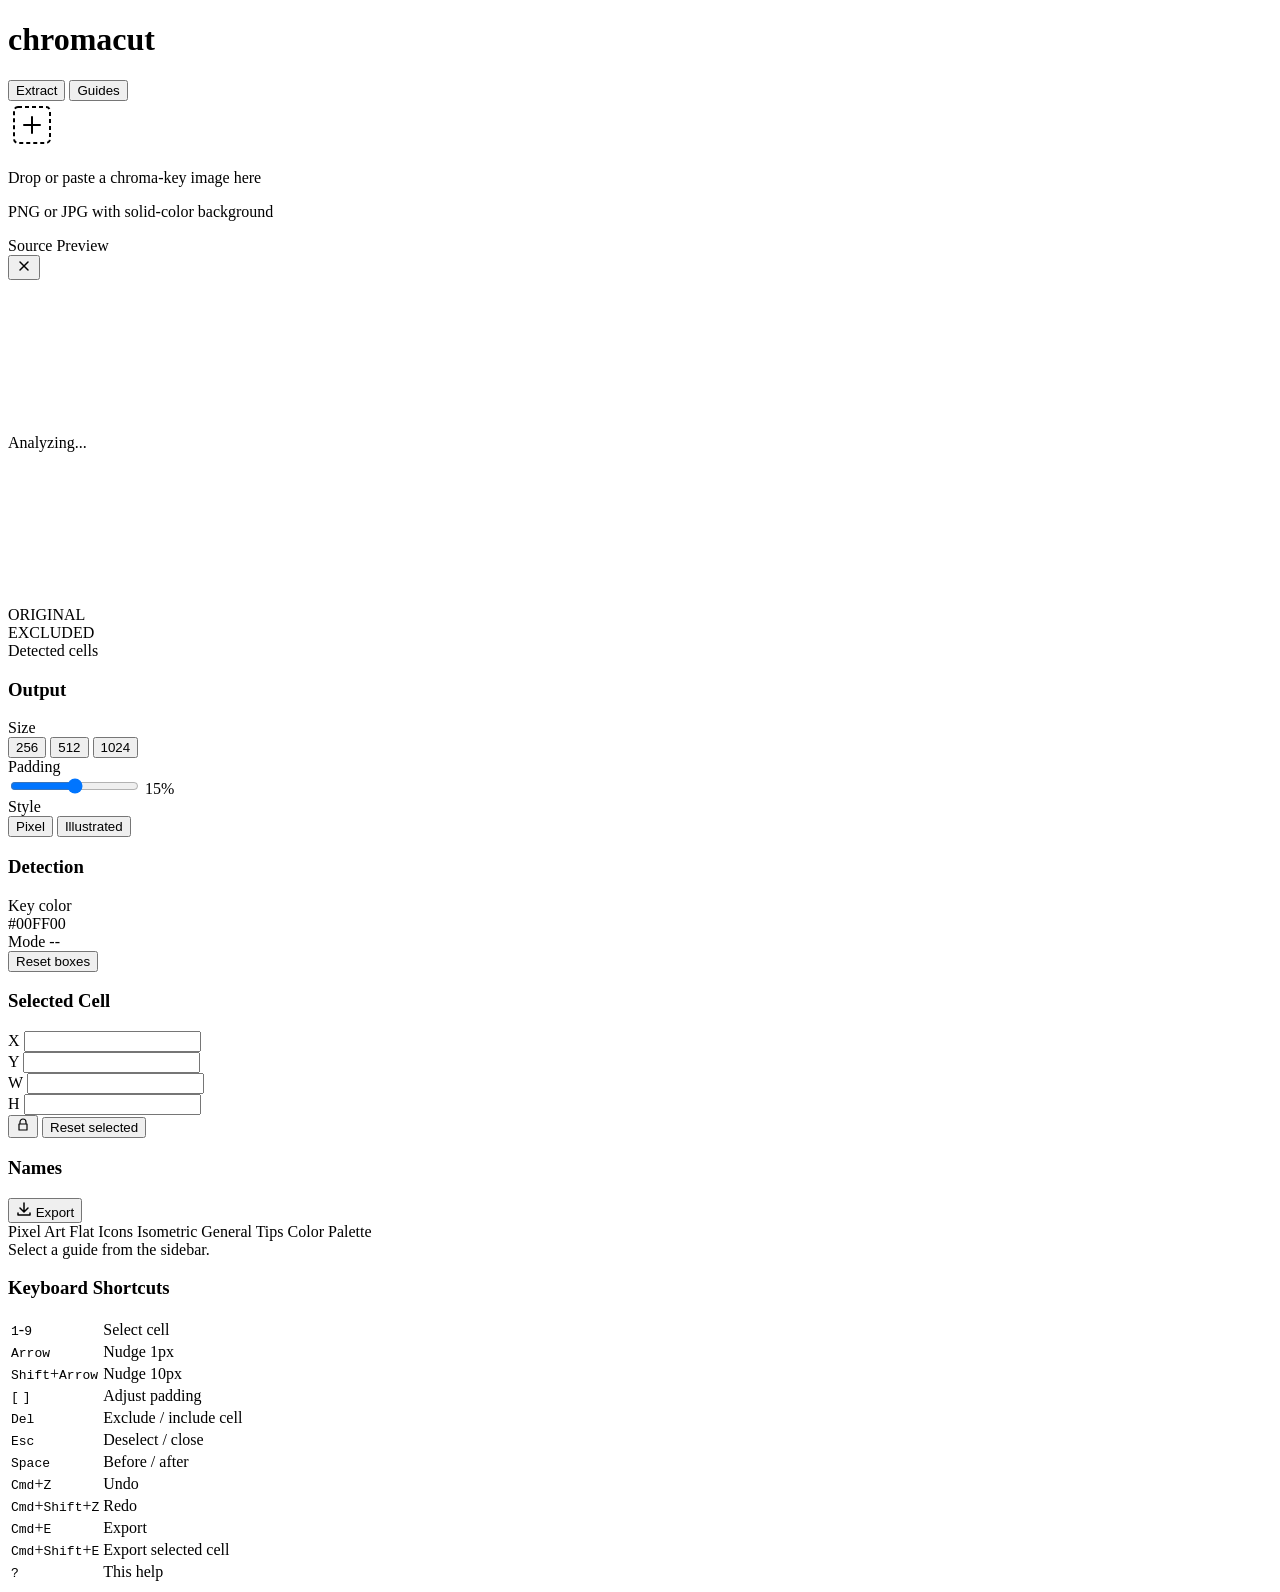
==== src/chromacut/static/index.html @ bad2568a "feat(ui): add Cmd+Shift+E to export only the selected cell" ====
<!DOCTYPE html>
<html lang="en">
<head>
    <meta charset="UTF-8">
    <meta name="viewport" content="width=device-width, initial-scale=1.0">
    <title>chromacut</title>
    <link rel="preconnect" href="https://fonts.googleapis.com">
    <link rel="preconnect" href="https://fonts.gstatic.com" crossorigin>
    <link href="https://fonts.googleapis.com/css2?family=DM+Mono:wght@300;400;500&family=Outfit:wght@300;400;500;600;700&display=swap" rel="stylesheet">
    <link rel="stylesheet" href="/static/style.css">
</head>
<body>
    <!-- Header -->
    <header class="app-header">
        <div class="logo">
            <span class="logo-icon"></span>
            <h1>chromacut</h1>
        </div>
        <nav class="tab-bar">
            <button class="tab active" data-tab="extract">Extract</button>
            <button class="tab" data-tab="guides">Guides</button>
        </nav>
        <div class="header-spacer"></div>
    </header>

    <!-- Extract Tab -->
    <main id="tab-extract" class="tab-content active">
        <!-- Drop zone (shown when no image loaded) -->
        <div id="drop-zone" class="drop-zone">
            <div class="drop-zone-inner">
                <div class="drop-icon">
                    <svg width="48" height="48" viewBox="0 0 48 48" fill="none">
                        <rect x="6" y="6" width="36" height="36" rx="4" stroke="currentColor" stroke-width="2" stroke-dasharray="4 3"/>
                        <path d="M24 16v16M16 24h16" stroke="currentColor" stroke-width="2" stroke-linecap="round"/>
                    </svg>
                </div>
                <p class="drop-text">Drop or paste a chroma-key image here</p>
                <p class="drop-hint">PNG or JPG with solid-color background</p>
                <input type="file" id="file-input" accept="image/png,image/jpeg,image/webp" hidden>
            </div>
        </div>

        <!-- Workspace (shown after image loaded) -->
        <div id="workspace" class="workspace hidden">
            <div class="workspace-layout">
                <!-- Preview area -->
                <div class="preview-area">
                    <div class="preview-header">
                        <div class="preview-labels">
                            <span class="preview-label">Source</span>
                            <span class="preview-label">Preview</span>
                        </div>
                        <button id="btn-new" class="btn-icon" title="Load new image">
                            <svg width="16" height="16" viewBox="0 0 16 16" fill="none">
                                <path d="M4 4L12 12M12 4L4 12" stroke="currentColor" stroke-width="1.5" stroke-linecap="round"/>
                            </svg>
                        </button>
                    </div>
                    <div class="preview-panels">
                        <div class="preview-panel source-panel">
                            <div class="canvas-stack">
                                <canvas id="source-canvas"></canvas>
                                <canvas id="overlay-canvas" class="overlay"></canvas>
                            </div>
                            <div id="loading-overlay" class="loading-overlay hidden">
                                <div class="spinner"></div>
                                <span class="loading-text">Analyzing...</span>
                            </div>
                        </div>
                        <div class="preview-panel result-panel">
                            <div class="checkerboard">
                                <canvas id="result-canvas"></canvas>
                            </div>
                            <div id="before-after-badge" class="before-after-badge hidden">ORIGINAL</div>
                            <div id="excluded-badge" class="excluded-badge hidden">EXCLUDED</div>
                        </div>
                    </div>

                    <!-- Grid thumbnails (shown in grid mode) -->
                    <div id="cell-strip" class="cell-strip hidden">
                        <div class="cell-strip-label">Detected cells</div>
                        <div id="cell-thumbnails" class="cell-thumbnails"></div>
                    </div>
                </div>

                <!-- Settings sidebar -->
                <aside class="settings-panel">
                    <div class="settings-section">
                        <h3 class="settings-title">Output</h3>
                        <div class="setting-row">
                            <label>Size</label>
                            <div class="btn-group" data-setting="output_size">
                                <button data-value="256">256</button>
                                <button data-value="512" class="active">512</button>
                                <button data-value="1024">1024</button>
                            </div>
                        </div>
                        <div class="setting-row">
                            <label>Padding</label>
                            <div class="slider-row">
                                <input type="range" id="padding-slider" min="0" max="30" value="15" step="1">
                                <span id="padding-value" class="mono-value">15%</span>
                            </div>
                        </div>
                        <div class="setting-row">
                            <label>Style</label>
                            <div class="btn-group" data-setting="art_style">
                                <button data-value="pixel" class="active">Pixel</button>
                                <button data-value="illustrated">Illustrated</button>
                            </div>
                        </div>
                    </div>

                    <div class="settings-section">
                        <h3 class="settings-title">Detection</h3>
                        <div class="setting-row">
                            <label>Key color</label>
                            <div class="color-display">
                                <span id="key-color-swatch" class="color-swatch"></span>
                                <span id="key-color-hex" class="mono-value">#00FF00</span>
                            </div>
                        </div>
                        <div class="setting-row">
                            <label>Mode</label>
                            <span id="detect-mode" class="mono-value">--</span>
                        </div>
                    </div>

                    <div class="settings-section">
                        <button id="btn-reset-boxes" class="btn-reset">Reset boxes</button>
                    </div>

                    <div id="selected-cell-section" class="settings-section selected-cell-section hidden">
                        <h3 class="settings-title">Selected Cell <span id="selected-cell-num" class="selected-cell-num"></span></h3>
                        <div class="cell-inputs-grid">
                            <div class="cell-input-field">
                                <label>X</label>
                                <input type="number" id="cell-input-x" min="0" step="1">
                            </div>
                            <div class="cell-input-field">
                                <label>Y</label>
                                <input type="number" id="cell-input-y" min="0" step="1">
                            </div>
                            <div class="cell-input-field">
                                <label>W</label>
                                <input type="number" id="cell-input-w" min="20" step="1">
                            </div>
                            <div class="cell-input-field">
                                <label>H</label>
                                <input type="number" id="cell-input-h" min="20" step="1">
                            </div>
                        </div>
                        <button id="btn-aspect-lock" class="aspect-lock" title="Lock aspect ratio">
                            <svg width="14" height="14" viewBox="0 0 14 14" fill="none">
                                <path class="lock-linked" d="M4 5V4a3 3 0 0 1 6 0v1M3 6h8v6H3z" stroke="currentColor" stroke-width="1.2" stroke-linecap="round" stroke-linejoin="round"/>
                            </svg>
                        </button>
                        <button id="btn-reset-selected" class="btn-reset">Reset selected</button>
                    </div>

                    <div class="settings-section">
                        <h3 class="settings-title">Names</h3>
                        <div id="name-fields" class="name-fields"></div>
                    </div>

                    <div class="settings-section export-section">
                        <button id="btn-export" class="btn-export">
                            <svg width="16" height="16" viewBox="0 0 16 16" fill="none">
                                <path d="M8 2v8M4 7l4 4 4-4" stroke="currentColor" stroke-width="1.5" stroke-linecap="round" stroke-linejoin="round"/>
                                <path d="M2 12v2h12v-2" stroke="currentColor" stroke-width="1.5" stroke-linecap="round" stroke-linejoin="round"/>
                            </svg>
                            Export
                        </button>
                        <div id="export-status" class="export-status"></div>
                    </div>
                </aside>
            </div>
        </div>
    </main>

    <!-- Guides Tab -->
    <main id="tab-guides" class="tab-content">
        <div class="guides-layout">
            <nav class="guides-sidebar">
                <a class="guide-link active" data-guide="pixel-art">Pixel Art</a>
                <a class="guide-link" data-guide="flat-icons">Flat Icons</a>
                <a class="guide-link" data-guide="isometric">Isometric</a>
                <a class="guide-link" data-guide="general-tips">General Tips</a>
                <a class="guide-link" data-guide="color-palette">Color Palette</a>
            </nav>
            <article id="guide-content" class="guide-content">
                <div class="guide-placeholder">Select a guide from the sidebar.</div>
            </article>
        </div>
    </main>

    <!-- Shortcut help overlay -->
    <div id="shortcut-overlay" class="shortcut-overlay hidden">
        <div class="shortcut-card">
            <h3 class="shortcut-title">Keyboard Shortcuts</h3>
            <table class="shortcut-table">
                <tr><td><kbd>1</kbd>-<kbd>9</kbd></td><td>Select cell</td></tr>
                <tr><td><kbd>Arrow</kbd></td><td>Nudge 1px</td></tr>
                <tr><td><kbd>Shift</kbd>+<kbd>Arrow</kbd></td><td>Nudge 10px</td></tr>
                <tr><td><kbd>[</kbd> <kbd>]</kbd></td><td>Adjust padding</td></tr>
                <tr><td><kbd>Del</kbd></td><td>Exclude / include cell</td></tr>
                <tr><td><kbd>Esc</kbd></td><td>Deselect / close</td></tr>
                <tr><td><kbd>Space</kbd></td><td>Before / after</td></tr>
                <tr><td><kbd>Cmd</kbd>+<kbd>Z</kbd></td><td>Undo</td></tr>
                <tr><td><kbd>Cmd</kbd>+<kbd>Shift</kbd>+<kbd>Z</kbd></td><td>Redo</td></tr>
                <tr><td><kbd>Cmd</kbd>+<kbd>E</kbd></td><td>Export</td></tr>
                <tr><td><kbd>Cmd</kbd>+<kbd>Shift</kbd>+<kbd>E</kbd></td><td>Export selected cell</td></tr>
                <tr><td><kbd>?</kbd></td><td>This help</td></tr>
            </table>
        </div>
    </div>

    <script type="module" src="/static/js/app.js"></script>
</body>
</html>
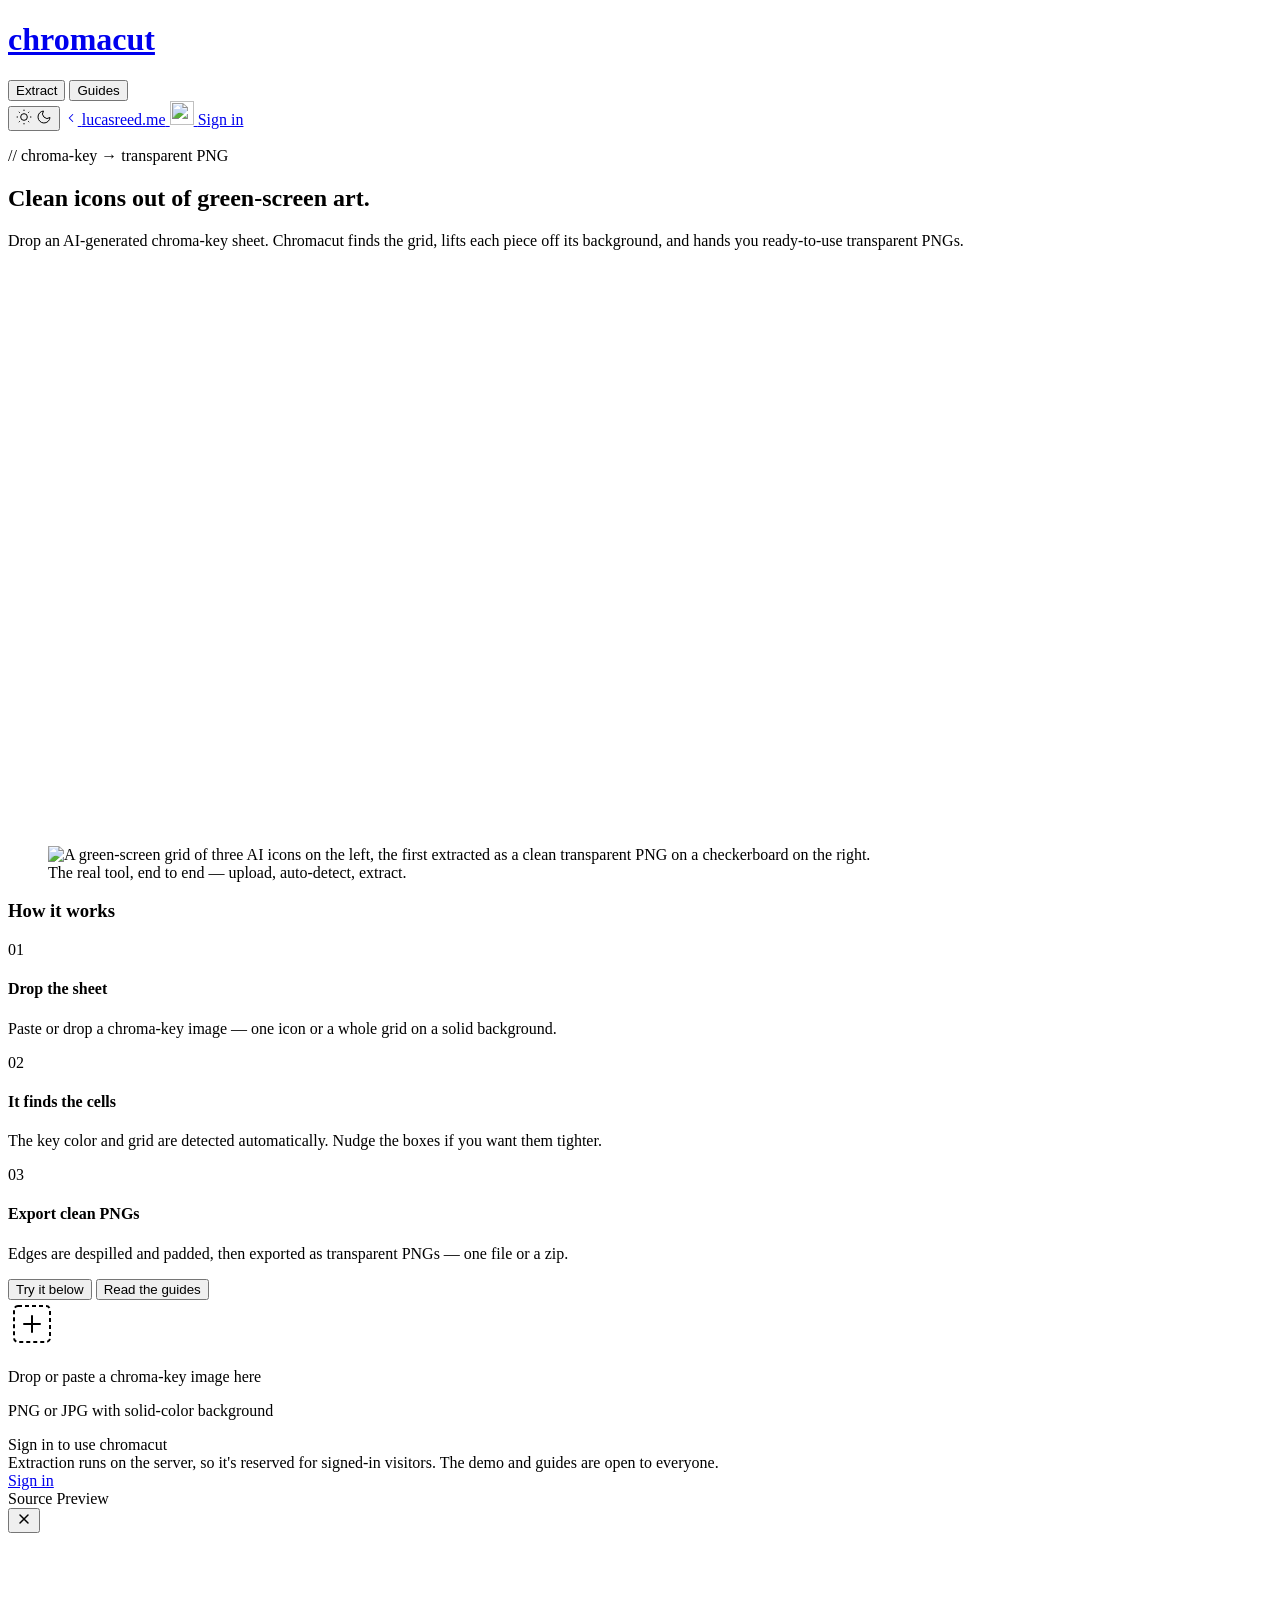
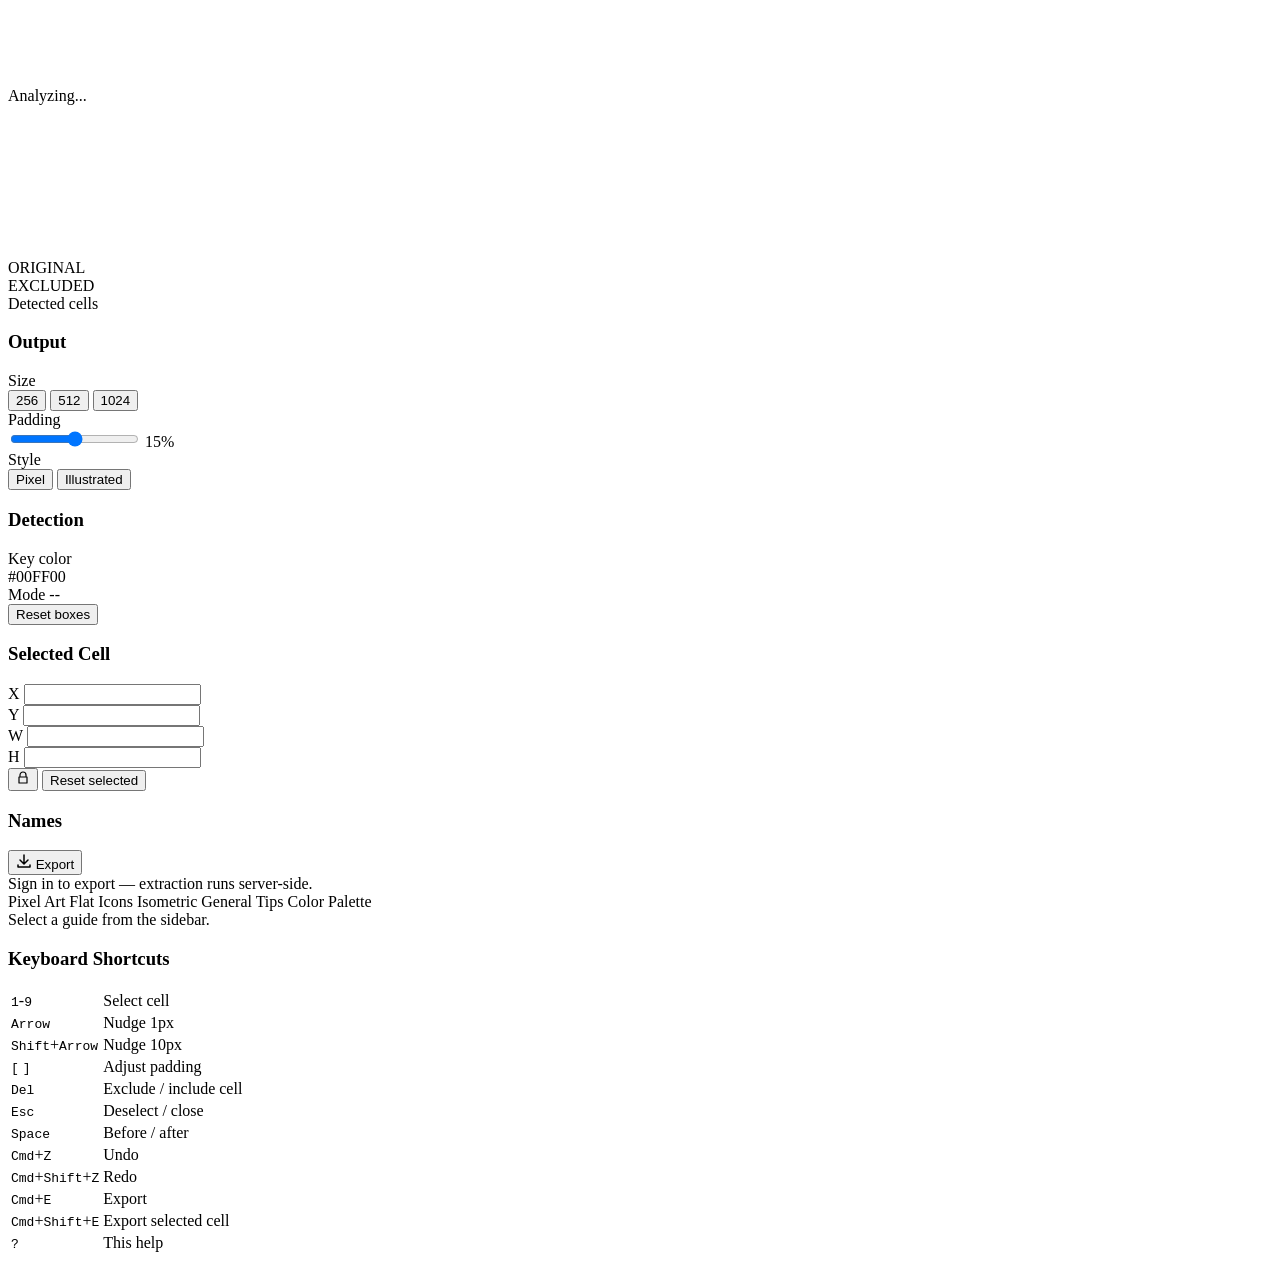
==== commit 9e7878e0: "feat(frontend): reskin chromacut to the lucasreed.me umbrella identity Adopt the umbrella design sys" ====
--- a/src/chromacut/static/index.html
+++ b/src/chromacut/static/index.html
@@ -3,25 +3,124 @@
 <head>
     <meta charset="UTF-8">
     <meta name="viewport" content="width=device-width, initial-scale=1.0">
-    <title>chromacut</title>
+    <title>chromacut — clean PNGs from chroma-key art</title>
+    <meta name="description" content="Drop an AI-generated chroma-key image, get clean transparent PNGs. Auto-detects the grid, despills the edges, exports icon-ready files.">
+    <!-- Theme init before stylesheets to prevent FOUC (umbrella pattern). -->
+    <script>
+      (function () {
+        var stored = null;
+        try { stored = localStorage.getItem('theme'); } catch (e) {}
+        var prefersDark = !window.matchMedia
+          || window.matchMedia('(prefers-color-scheme: dark)').matches;
+        var theme = stored || (prefersDark ? 'dark' : 'light');
+        document.documentElement.setAttribute('data-theme', theme);
+      })();
+    </script>
     <link rel="preconnect" href="https://fonts.googleapis.com">
     <link rel="preconnect" href="https://fonts.gstatic.com" crossorigin>
-    <link href="https://fonts.googleapis.com/css2?family=DM+Mono:wght@300;400;500&family=Outfit:wght@300;400;500;600;700&display=swap" rel="stylesheet">
-    <link rel="stylesheet" href="/static/style.css">
+    <link href="https://fonts.googleapis.com/css2?family=Bricolage+Grotesque:opsz,wght@12..96,200..800&family=Plus+Jakarta+Sans:wght@400;500;600;700&family=JetBrains+Mono:wght@400;500;600&display=swap" rel="stylesheet">
+    <!-- chromacut's own tokens (RELATIVE) — umbrella values, works standalone. -->
+    <link rel="stylesheet" href="static/tokens.css">
+    <link rel="stylesheet" href="static/style.css">
+    <!-- Shared umbrella chip (ABSOLUTE) — served by admin behind the umbrella;
+         404s harmlessly when run standalone (chip simply doesn't hydrate). -->
+    <link rel="stylesheet" href="/static/_shared/identity-chip.css">
+    <script src="/static/_shared/identity-chip.js" defer></script>
 </head>
 <body>
     <!-- Header -->
     <header class="app-header">
-        <div class="logo">
+        <a class="logo" href="#top">
             <span class="logo-icon"></span>
             <h1>chromacut</h1>
-        </div>
+        </a>
         <nav class="tab-bar">
             <button class="tab active" data-tab="extract">Extract</button>
             <button class="tab" data-tab="guides">Guides</button>
         </nav>
-        <div class="header-spacer"></div>
+        <div class="header-spacer">
+            <!-- Theme toggle (umbrella sun/moon glyphs) -->
+            <button class="theme-toggle" data-action="toggle-theme" aria-label="Toggle theme">
+                <svg class="icon-sun" width="16" height="16" viewBox="0 0 24 24" fill="none" stroke="currentColor" stroke-width="1.5" aria-hidden="true">
+                    <circle cx="12" cy="12" r="5"/>
+                    <line x1="12" y1="1" x2="12" y2="3"/><line x1="12" y1="21" x2="12" y2="23"/>
+                    <line x1="4.22" y1="4.22" x2="5.64" y2="5.64"/><line x1="18.36" y1="18.36" x2="19.78" y2="19.78"/>
+                    <line x1="1" y1="12" x2="3" y2="12"/><line x1="21" y1="12" x2="23" y2="12"/>
+                    <line x1="4.22" y1="19.78" x2="5.64" y2="18.36"/><line x1="18.36" y1="5.64" x2="19.78" y2="4.22"/>
+                </svg>
+                <svg class="icon-moon" width="16" height="16" viewBox="0 0 24 24" fill="none" stroke="currentColor" stroke-width="1.5" aria-hidden="true">
+                    <path d="M21 12.79A9 9 0 1 1 11.21 3 7 7 0 0 0 21 12.79z"/>
+                </svg>
+            </button>
+            <!-- Return to the umbrella -->
+            <a class="umbrella-home" href="/" aria-label="Back to lucasreed.me">
+                <svg width="14" height="14" viewBox="0 0 24 24" fill="none" stroke="currentColor" stroke-width="1.8" aria-hidden="true">
+                    <path d="M15 18l-6-6 6-6" stroke-linecap="round" stroke-linejoin="round"/>
+                </svg>
+                <span class="umbrella-home__label">lucasreed.me</span>
+            </a>
+            <!-- Identity chip placeholder — hydrated by identity-chip.js behind the umbrella. -->
+            <a class="identity-chip" href="/login" data-state="loading" aria-label="Sign in">
+                <img class="identity-chip__avatar" src="/static/_shared/_guest.png" alt="" width="24" height="24">
+                <span class="identity-chip__label">Sign in</span>
+            </a>
+        </div>
     </header>
+
+    <!-- Public landing (visible to everyone; shown only on the Extract tab) -->
+    <section id="landing" class="landing" data-tab-panel="extract">
+        <div class="landing-hero" id="top">
+            <p class="landing-eyebrow">// chroma-key → transparent PNG</p>
+            <h2>Clean icons out of <span class="accent">green-screen</span> art.</h2>
+            <p class="landing-lede">
+                Drop an AI-generated chroma-key sheet. Chromacut finds the grid,
+                lifts each piece off its background, and hands you ready-to-use
+                transparent PNGs.
+            </p>
+            <div class="landing-hero-divider"></div>
+        </div>
+
+        <figure class="chromacut-demo" aria-label="Chromacut turning an AI chroma-key grid into clean transparent PNGs">
+            <video
+                class="chromacut-demo__video"
+                autoplay loop muted playsinline preload="metadata"
+                poster="static/chromacut-demo-poster.webp"
+                width="960" height="576">
+                <source src="static/chromacut-demo.mp4" type="video/mp4; codecs=av01" />
+            </video>
+            <img
+                class="chromacut-demo__poster"
+                src="static/chromacut-demo-poster.webp"
+                alt="A green-screen grid of three AI icons on the left, the first extracted as a clean transparent PNG on a checkerboard on the right."
+                width="960" height="576" loading="lazy" decoding="async" />
+            <figcaption class="chromacut-demo__caption">The real tool, end to end — upload, auto-detect, extract.</figcaption>
+        </figure>
+
+        <div class="how-it-works">
+            <h3>How it works</h3>
+            <div class="how-grid">
+                <div class="how-step">
+                    <div class="how-step__num">01</div>
+                    <h4>Drop the sheet</h4>
+                    <p>Paste or drop a chroma-key image — one icon or a whole grid on a solid background.</p>
+                </div>
+                <div class="how-step">
+                    <div class="how-step__num">02</div>
+                    <h4>It finds the cells</h4>
+                    <p>The key color and grid are detected automatically. Nudge the boxes if you want them tighter.</p>
+                </div>
+                <div class="how-step">
+                    <div class="how-step__num">03</div>
+                    <h4>Export clean PNGs</h4>
+                    <p>Edges are despilled and padded, then exported as transparent PNGs — one file or a zip.</p>
+                </div>
+            </div>
+            <div class="landing-cta">
+                <button class="landing-btn landing-btn--primary" data-action="open-tool" type="button">Try it below</button>
+                <button class="landing-btn landing-btn--ghost" data-action="open-guides" type="button">Read the guides</button>
+            </div>
+        </div>
+    </section>
 
     <!-- Extract Tab -->
     <main id="tab-extract" class="tab-content active">
@@ -38,6 +137,12 @@
                 <p class="drop-hint">PNG or JPG with solid-color background</p>
                 <input type="file" id="file-input" accept="image/png,image/jpeg,image/webp" hidden>
             </div>
+            <!-- Anonymous gate: explains the sign-in requirement up front. -->
+            <div class="gate-banner" id="gate-banner">
+                <div class="gate-banner__title">Sign in to use chromacut</div>
+                <div class="gate-banner__body">Extraction runs on the server, so it's reserved for signed-in visitors. The demo and guides are open to everyone.</div>
+                <a class="gate-banner__cta" id="gate-banner-cta" href="/login">Sign in</a>
+            </div>
         </div>
 
         <!-- Workspace (shown after image loaded) -->
@@ -171,6 +276,10 @@
                             </svg>
                             Export
                         </button>
+                        <div class="gate-note" id="export-gate-note">
+                            <span class="gate-note__dot"></span>
+                            <span>Sign in to export — extraction runs server-side.</span>
+                        </div>
                         <div id="export-status" class="export-status"></div>
                     </div>
                 </aside>
@@ -215,6 +324,6 @@
         </div>
     </div>
 
-    <script type="module" src="/static/js/app.js"></script>
+    <script type="module" src="static/js/app.js"></script>
 </body>
 </html>
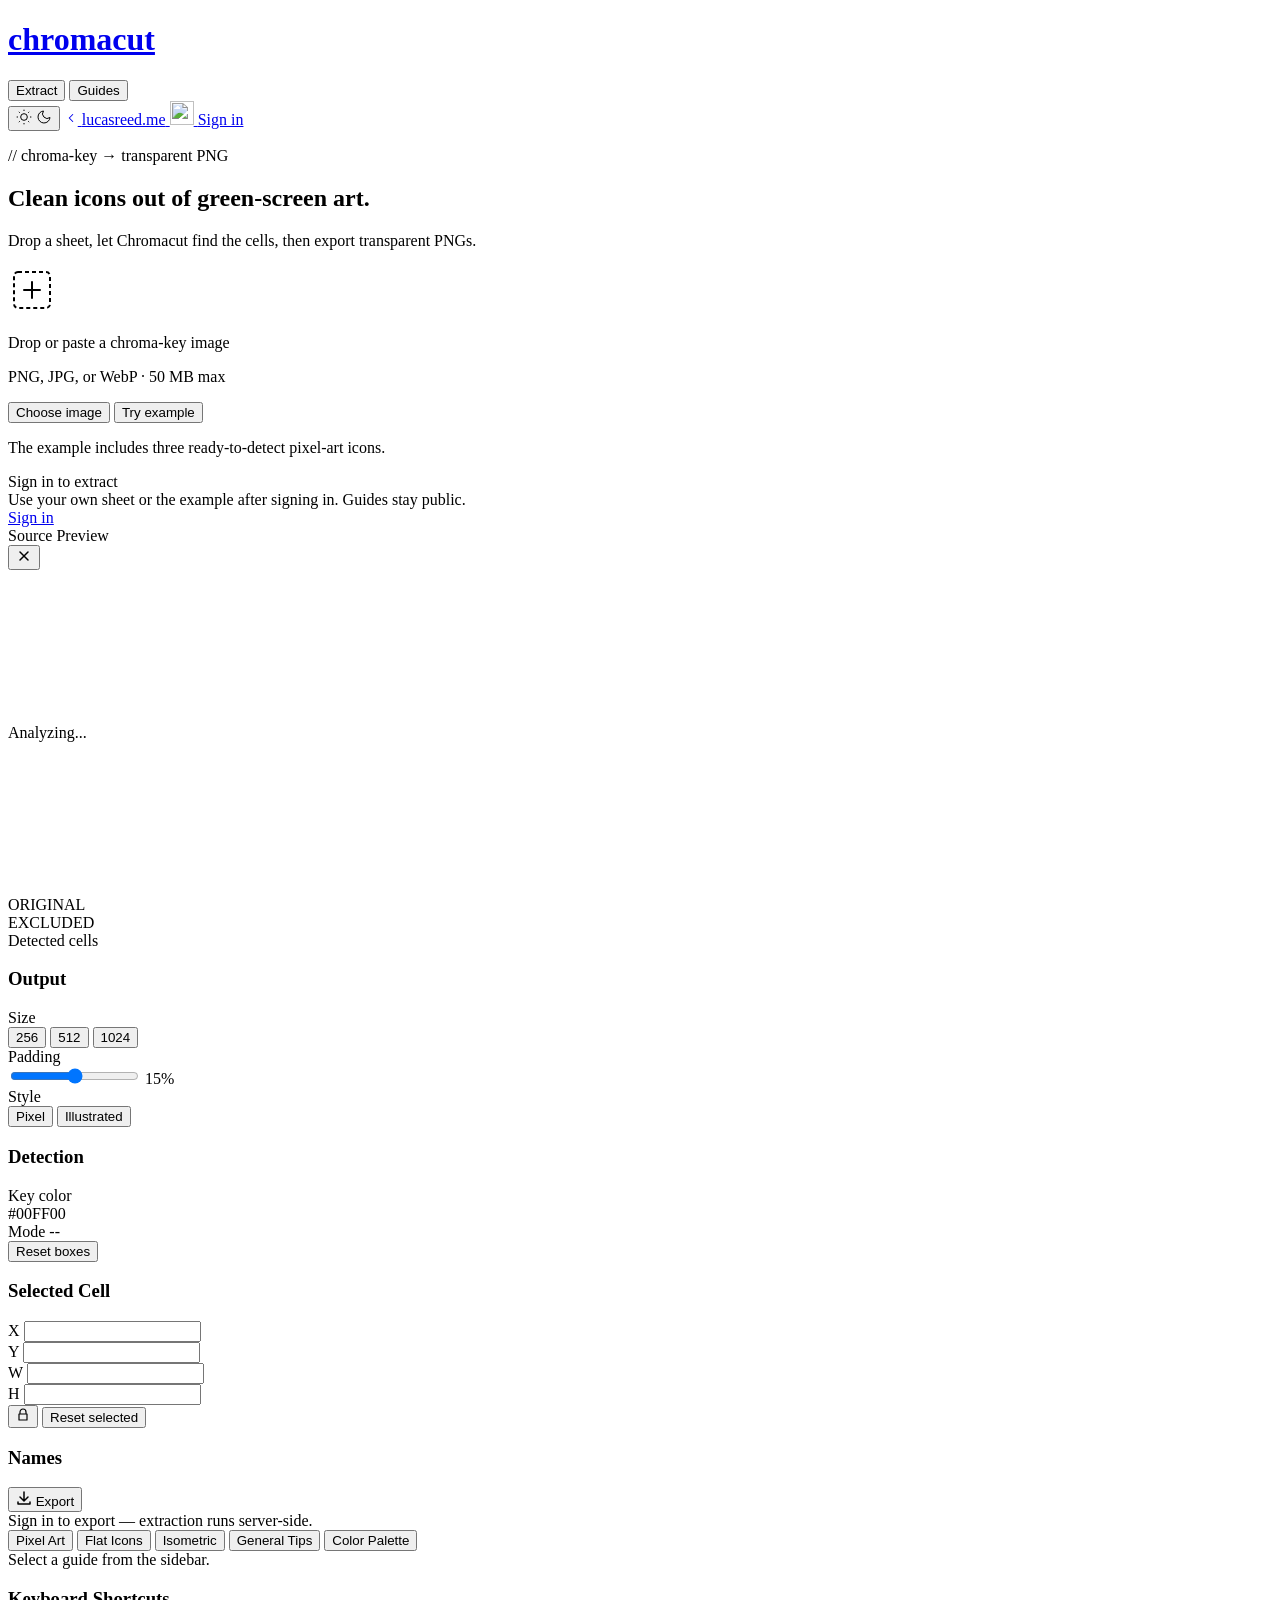
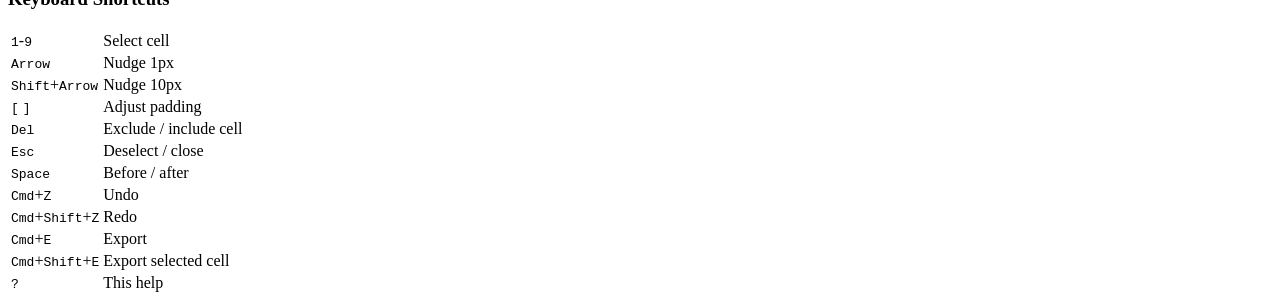
==== commit 28d74ca5: "feat(ui): streamline extractor onboarding" ====
--- a/src/chromacut/static/index.html
+++ b/src/chromacut/static/index.html
@@ -19,9 +19,11 @@
     <link rel="preconnect" href="https://fonts.googleapis.com">
     <link rel="preconnect" href="https://fonts.gstatic.com" crossorigin>
     <link href="https://fonts.googleapis.com/css2?family=Bricolage+Grotesque:opsz,wght@12..96,200..800&family=Plus+Jakarta+Sans:wght@400;500;600;700&family=JetBrains+Mono:wght@400;500;600&display=swap" rel="stylesheet">
-    <!-- chromacut's own tokens (RELATIVE) — umbrella values, works standalone. -->
-    <link rel="stylesheet" href="static/tokens.css">
-    <link rel="stylesheet" href="static/style.css">
+    <!-- chromacut's own tokens (RELATIVE) — umbrella values, works standalone.
+         ?v= cache-busts behind Cloudflare (these are served by the chromacut
+         container, unhashed; bump the version when style/token CSS changes). -->
+    <link rel="stylesheet" href="static/tokens.css?v=18">
+    <link rel="stylesheet" href="static/style.css?v=21">
     <!-- Shared umbrella chip (ABSOLUTE) — served by admin behind the umbrella;
          404s harmlessly when run standalone (chip simply doesn't hydrate). -->
     <link rel="stylesheet" href="/static/_shared/identity-chip.css">
@@ -29,14 +31,14 @@
 </head>
 <body>
     <!-- Header -->
-    <header class="app-header">
+    <header class="app-header" data-surface="chromacut">
         <a class="logo" href="#top">
             <span class="logo-icon"></span>
             <h1>chromacut</h1>
         </a>
-        <nav class="tab-bar">
-            <button class="tab active" data-tab="extract">Extract</button>
-            <button class="tab" data-tab="guides">Guides</button>
+        <nav class="tab-bar" role="tablist" aria-label="Chromacut views">
+            <button id="tab-extract-button" class="tab active" data-tab="extract" type="button" role="tab" aria-selected="true" aria-controls="tab-extract">Extract</button>
+            <button id="tab-guides-button" class="tab" data-tab="guides" type="button" role="tab" aria-selected="false" aria-controls="tab-guides">Guides</button>
         </nav>
         <div class="header-spacer">
             <!-- Theme toggle (umbrella sun/moon glyphs) -->
@@ -67,82 +69,41 @@
         </div>
     </header>
 
-    <!-- Public landing (visible to everyone; shown only on the Extract tab) -->
-    <section id="landing" class="landing" data-tab-panel="extract">
-        <div class="landing-hero" id="top">
-            <p class="landing-eyebrow">// chroma-key → transparent PNG</p>
-            <h2>Clean icons out of <span class="accent">green-screen</span> art.</h2>
-            <p class="landing-lede">
-                Drop an AI-generated chroma-key sheet. Chromacut finds the grid,
-                lifts each piece off its background, and hands you ready-to-use
-                transparent PNGs.
-            </p>
-            <div class="landing-hero-divider"></div>
-        </div>
-
-        <figure class="chromacut-demo" aria-label="Chromacut turning an AI chroma-key grid into clean transparent PNGs">
-            <video
-                class="chromacut-demo__video"
-                autoplay loop muted playsinline preload="metadata"
-                poster="static/chromacut-demo-poster.webp"
-                width="960" height="576">
-                <source src="static/chromacut-demo.mp4" type="video/mp4; codecs=av01" />
-            </video>
-            <img
-                class="chromacut-demo__poster"
-                src="static/chromacut-demo-poster.webp"
-                alt="A green-screen grid of three AI icons on the left, the first extracted as a clean transparent PNG on a checkerboard on the right."
-                width="960" height="576" loading="lazy" decoding="async" />
-            <figcaption class="chromacut-demo__caption">The real tool, end to end — upload, auto-detect, extract.</figcaption>
-        </figure>
-
-        <div class="how-it-works">
-            <h3>How it works</h3>
-            <div class="how-grid">
-                <div class="how-step">
-                    <div class="how-step__num">01</div>
-                    <h4>Drop the sheet</h4>
-                    <p>Paste or drop a chroma-key image — one icon or a whole grid on a solid background.</p>
-                </div>
-                <div class="how-step">
-                    <div class="how-step__num">02</div>
-                    <h4>It finds the cells</h4>
-                    <p>The key color and grid are detected automatically. Nudge the boxes if you want them tighter.</p>
-                </div>
-                <div class="how-step">
-                    <div class="how-step__num">03</div>
-                    <h4>Export clean PNGs</h4>
-                    <p>Edges are despilled and padded, then exported as transparent PNGs — one file or a zip.</p>
-                </div>
-            </div>
-            <div class="landing-cta">
-                <button class="landing-btn landing-btn--primary" data-action="open-tool" type="button">Try it below</button>
-                <button class="landing-btn landing-btn--ghost" data-action="open-guides" type="button">Read the guides</button>
-            </div>
-        </div>
-    </section>
-
     <!-- Extract Tab -->
-    <main id="tab-extract" class="tab-content active">
+    <main id="tab-extract" class="tab-content active" role="tabpanel" aria-labelledby="tab-extract-button">
         <!-- Drop zone (shown when no image loaded) -->
         <div id="drop-zone" class="drop-zone">
-            <div class="drop-zone-inner">
-                <div class="drop-icon">
-                    <svg width="48" height="48" viewBox="0 0 48 48" fill="none">
-                        <rect x="6" y="6" width="36" height="36" rx="4" stroke="currentColor" stroke-width="2" stroke-dasharray="4 3"/>
-                        <path d="M24 16v16M16 24h16" stroke="currentColor" stroke-width="2" stroke-linecap="round"/>
-                    </svg>
-                </div>
-                <p class="drop-text">Drop or paste a chroma-key image here</p>
-                <p class="drop-hint">PNG or JPG with solid-color background</p>
-                <input type="file" id="file-input" accept="image/png,image/jpeg,image/webp" hidden>
-            </div>
-            <!-- Anonymous gate: explains the sign-in requirement up front. -->
-            <div class="gate-banner" id="gate-banner">
-                <div class="gate-banner__title">Sign in to use chromacut</div>
-                <div class="gate-banner__body">Extraction runs on the server, so it's reserved for signed-in visitors. The demo and guides are open to everyone.</div>
-                <a class="gate-banner__cta" id="gate-banner-cta" href="/login">Sign in</a>
-            </div>
+            <section class="extract-start" aria-labelledby="extract-title">
+                <div class="extract-intro" id="top">
+                    <p class="extract-eyebrow">// chroma-key → transparent PNG</p>
+                    <h2 id="extract-title">Clean icons out of <span>green-screen</span> art.</h2>
+                    <p>Drop a sheet, let Chromacut find the cells, then export transparent PNGs.</p>
+                </div>
+
+                <div class="drop-zone-inner">
+                    <div class="drop-icon">
+                        <svg width="48" height="48" viewBox="0 0 48 48" fill="none" aria-hidden="true">
+                            <rect x="6" y="6" width="36" height="36" rx="4" stroke="currentColor" stroke-width="2" stroke-dasharray="4 3"/>
+                            <path d="M24 16v16M16 24h16" stroke="currentColor" stroke-width="2" stroke-linecap="round"/>
+                        </svg>
+                    </div>
+                    <p class="drop-text">Drop or paste a chroma-key image</p>
+                    <p class="drop-hint">PNG, JPG, or WebP · 50 MB max</p>
+                    <div class="drop-actions">
+                        <button id="btn-choose" class="drop-action drop-action--primary" type="button">Choose image</button>
+                        <button id="btn-example" class="drop-action" type="button">Try example</button>
+                    </div>
+                    <p id="drop-status" class="example-hint" role="status">The example includes three ready-to-detect pixel-art icons.</p>
+                    <input type="file" id="file-input" accept="image/png,image/jpeg,image/webp" hidden>
+                </div>
+
+                <!-- Anonymous gate: explains the sign-in requirement up front. -->
+                <div class="gate-banner" id="gate-banner">
+                    <div class="gate-banner__title">Sign in to extract</div>
+                    <div class="gate-banner__body">Use your own sheet or the example after signing in. Guides stay public.</div>
+                    <a class="gate-banner__cta" id="gate-banner-cta" href="/login">Sign in</a>
+                </div>
+            </section>
         </div>
 
         <!-- Workspace (shown after image loaded) -->
@@ -288,16 +249,16 @@
     </main>
 
     <!-- Guides Tab -->
-    <main id="tab-guides" class="tab-content">
+    <main id="tab-guides" class="tab-content" role="tabpanel" aria-labelledby="tab-guides-button">
         <div class="guides-layout">
-            <nav class="guides-sidebar">
-                <a class="guide-link active" data-guide="pixel-art">Pixel Art</a>
-                <a class="guide-link" data-guide="flat-icons">Flat Icons</a>
-                <a class="guide-link" data-guide="isometric">Isometric</a>
-                <a class="guide-link" data-guide="general-tips">General Tips</a>
-                <a class="guide-link" data-guide="color-palette">Color Palette</a>
+            <nav class="guides-sidebar" role="tablist" aria-label="Extraction guides">
+                <button class="guide-link active" type="button" role="tab" aria-selected="true" aria-controls="guide-content" data-guide="pixel-art">Pixel Art</button>
+                <button class="guide-link" type="button" role="tab" aria-selected="false" aria-controls="guide-content" data-guide="flat-icons">Flat Icons</button>
+                <button class="guide-link" type="button" role="tab" aria-selected="false" aria-controls="guide-content" data-guide="isometric">Isometric</button>
+                <button class="guide-link" type="button" role="tab" aria-selected="false" aria-controls="guide-content" data-guide="general-tips">General Tips</button>
+                <button class="guide-link" type="button" role="tab" aria-selected="false" aria-controls="guide-content" data-guide="color-palette">Color Palette</button>
             </nav>
-            <article id="guide-content" class="guide-content">
+            <article id="guide-content" class="guide-content" role="tabpanel" aria-live="polite">
                 <div class="guide-placeholder">Select a guide from the sidebar.</div>
             </article>
         </div>
@@ -324,6 +285,6 @@
         </div>
     </div>
 
-    <script type="module" src="static/js/app.js"></script>
+    <script type="module" src="static/js/app.js?v=11"></script>
 </body>
 </html>
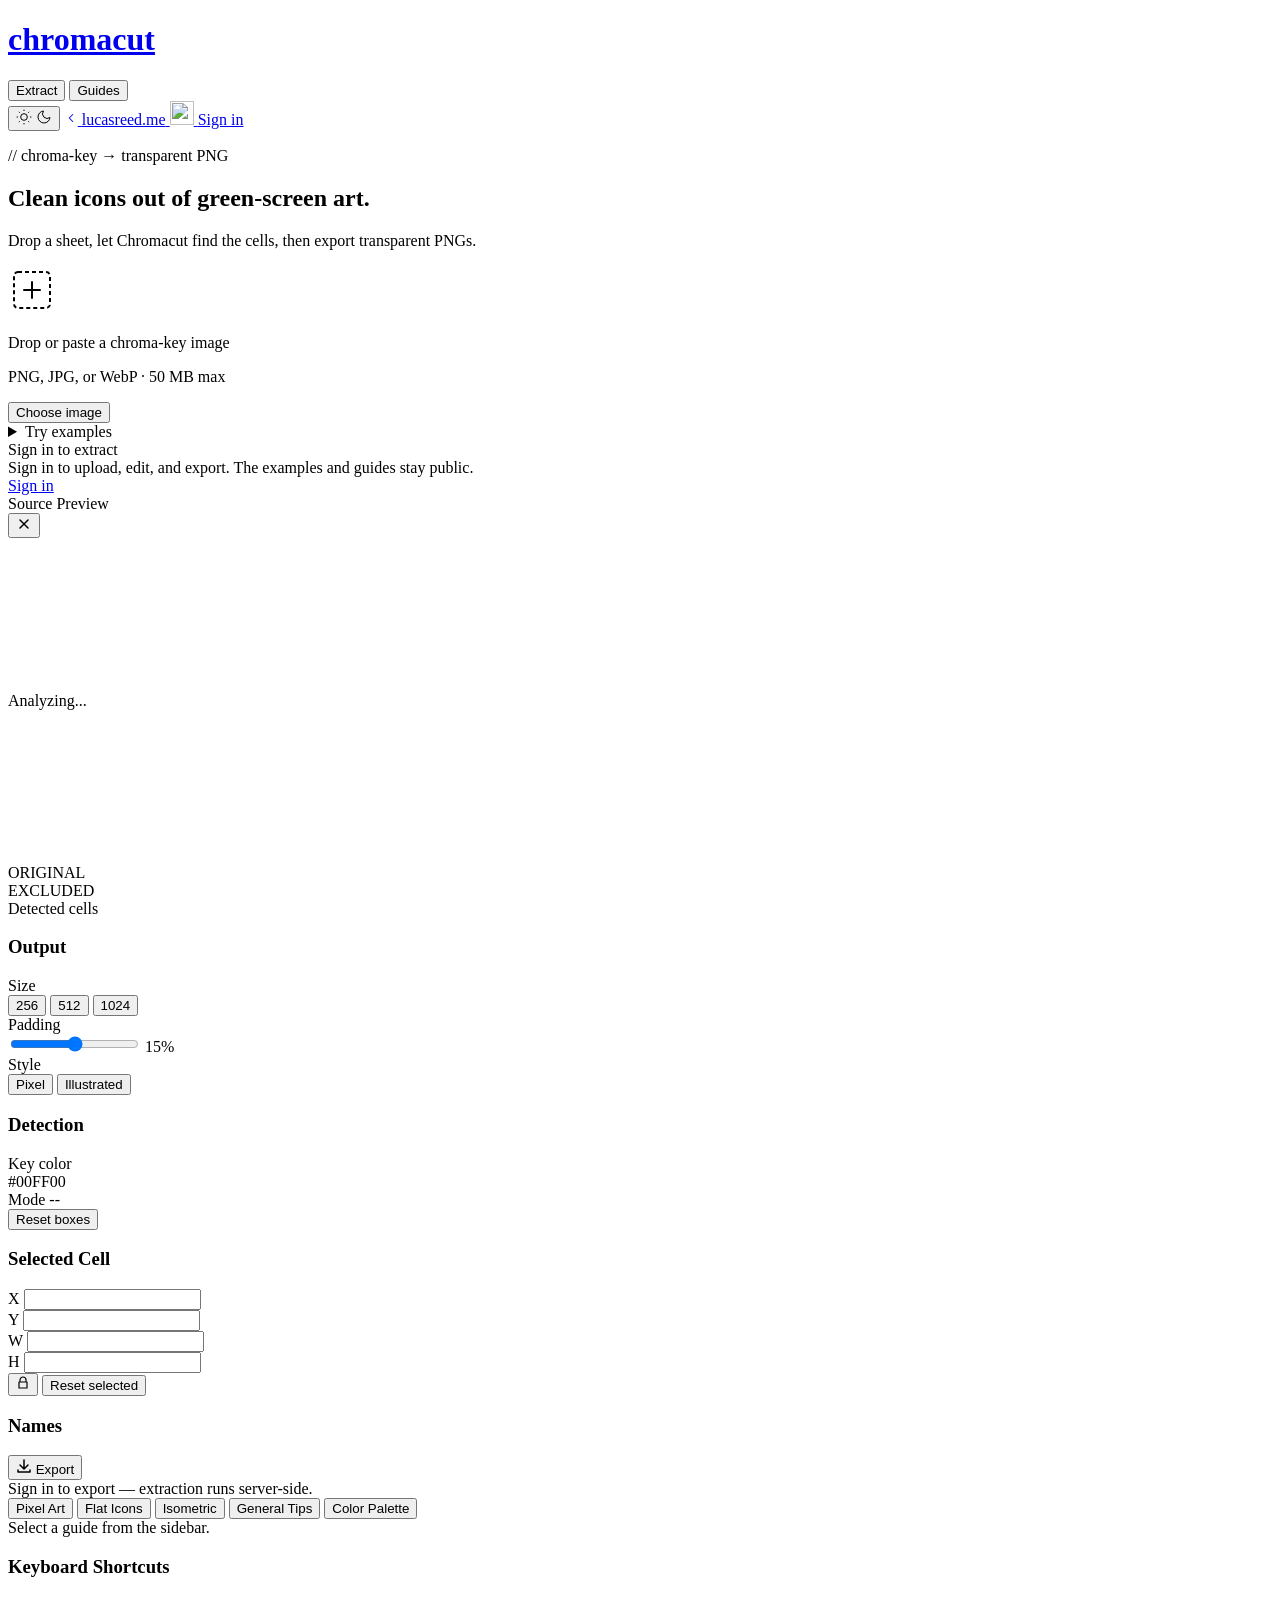
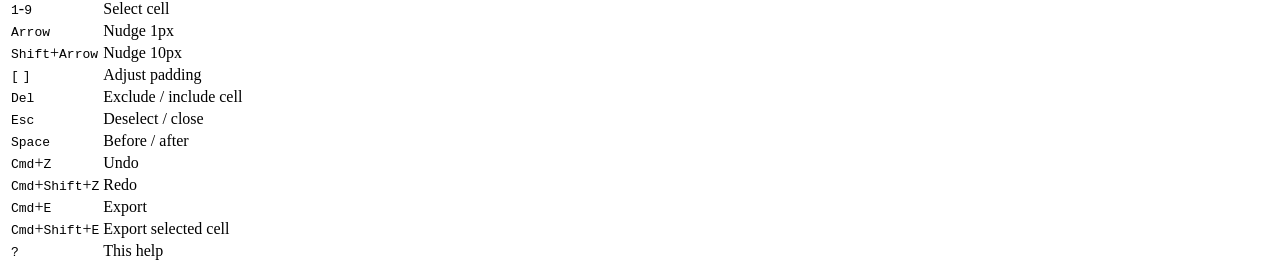
==== commit 7fd78c44: "feat(ui): add public precomputed examples" ====
--- a/src/chromacut/static/index.html
+++ b/src/chromacut/static/index.html
@@ -23,7 +23,7 @@
          ?v= cache-busts behind Cloudflare (these are served by the chromacut
          container, unhashed; bump the version when style/token CSS changes). -->
     <link rel="stylesheet" href="static/tokens.css?v=18">
-    <link rel="stylesheet" href="static/style.css?v=21">
+    <link rel="stylesheet" href="static/style.css?v=22">
     <!-- Shared umbrella chip (ABSOLUTE) — served by admin behind the umbrella;
          404s harmlessly when run standalone (chip simply doesn't hydrate). -->
     <link rel="stylesheet" href="/static/_shared/identity-chip.css">
@@ -91,16 +91,56 @@
                     <p class="drop-hint">PNG, JPG, or WebP · 50 MB max</p>
                     <div class="drop-actions">
                         <button id="btn-choose" class="drop-action drop-action--primary" type="button">Choose image</button>
-                        <button id="btn-example" class="drop-action" type="button">Try example</button>
-                    </div>
-                    <p id="drop-status" class="example-hint" role="status">The example includes three ready-to-detect pixel-art icons.</p>
+                    </div>
                     <input type="file" id="file-input" accept="image/png,image/jpeg,image/webp" hidden>
+
+                    <details id="example-showcase" class="example-showcase">
+                        <summary class="drop-action">Try examples</summary>
+                        <div class="example-showcase__intro">
+                            <span>// precomputed with chromacut</span>
+                            <p>See the green disappear—no sign-in or upload required.</p>
+                        </div>
+                        <div class="example-grid">
+                            <article class="example-card">
+                                <header>
+                                    <h3>Corgi</h3>
+                                    <span>pixel edges</span>
+                                </header>
+                                <div class="example-pair">
+                                    <figure class="example-plate">
+                                        <figcaption>Before · chroma</figcaption>
+                                        <img src="static/examples/corgi-source.png" alt="Pixel-art corgi on a bright green background" loading="lazy" decoding="async">
+                                    </figure>
+                                    <figure class="example-plate example-plate--result">
+                                        <figcaption>After · alpha</figcaption>
+                                        <img src="static/examples/corgi-result.png" alt="The same corgi with its green background removed" loading="lazy" decoding="async">
+                                    </figure>
+                                </div>
+                            </article>
+                            <article class="example-card">
+                                <header>
+                                    <h3>Bicycle</h3>
+                                    <span>thin features</span>
+                                </header>
+                                <div class="example-pair">
+                                    <figure class="example-plate">
+                                        <figcaption>Before · chroma</figcaption>
+                                        <img src="static/examples/bicycle-source.png" alt="Vintage bicycle on a bright green background" loading="lazy" decoding="async">
+                                    </figure>
+                                    <figure class="example-plate example-plate--result">
+                                        <figcaption>After · alpha</figcaption>
+                                        <img src="static/examples/bicycle-result.png" alt="The same bicycle with its green background removed and thin spokes preserved" loading="lazy" decoding="async">
+                                    </figure>
+                                </div>
+                            </article>
+                        </div>
+                    </details>
                 </div>
 
                 <!-- Anonymous gate: explains the sign-in requirement up front. -->
                 <div class="gate-banner" id="gate-banner">
                     <div class="gate-banner__title">Sign in to extract</div>
-                    <div class="gate-banner__body">Use your own sheet or the example after signing in. Guides stay public.</div>
+                    <div class="gate-banner__body">Sign in to upload, edit, and export. The examples and guides stay public.</div>
                     <a class="gate-banner__cta" id="gate-banner-cta" href="/login">Sign in</a>
                 </div>
             </section>
@@ -285,6 +325,6 @@
         </div>
     </div>
 
-    <script type="module" src="static/js/app.js?v=11"></script>
+    <script type="module" src="static/js/app.js?v=12"></script>
 </body>
 </html>
